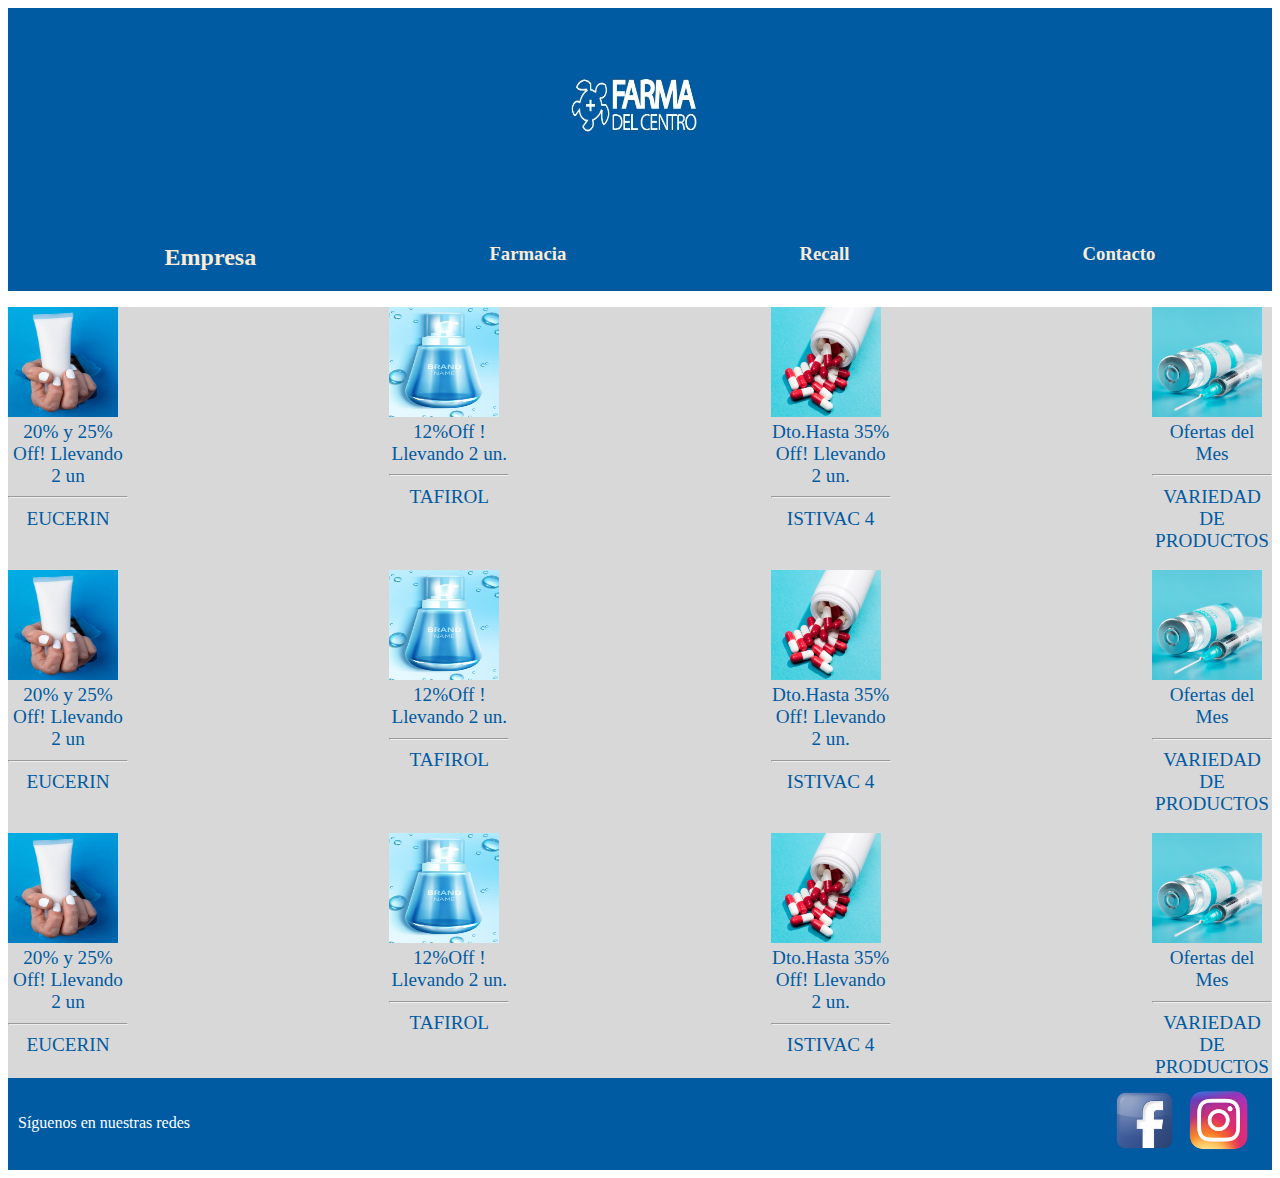
==== index.html @ e81568fe "solucion de errores" ====
<!doctype html>
<html lang="es">
  <head>
    <meta charset="utf-8">
    <meta name="viewport" content="width=device-width, initial-scale=1">
    <title>Farma del centro</title>
    <link rel="stylesheet" href="style.css">
    <link href="https://cdn.jsdelivr.net/npm/bootstrap@5.3.0-alpha3/dist/css/bootstrap.min.css" rel="stylesheet" integrity="sha384-KK94CHFLLe+nY2dmCWGMq91rCGa5gtU4mk92HdvYe+M/SXH301p5ILy+dN9+nJOZ" crossorigin="anonymous">

   </head>
  <body>
    <script src="https://cdn.jsdelivr.net/npm/bootstrap@5.3.0-alpha3/dist/js/bootstrap.bundle.min.js" integrity="sha384-ENjdO4Dr2bkBIFxQpeoTz1HIcje39Wm4jDKdf19U8gI4ddQ3GYNS7NTKfAdVQSZe" crossorigin="anonymous"></script>
   <header class="encabezado">
      <section class="cabezilla">
         <a href="./index.html" class="logoindex"> <img src="./assets/loguin.png" alt="logo" class="loguito"> </a>
        </section>
         <section class="cabezilla2">
        <ul class="directory">
          <li><a href="./Paginas/Empresa.html" class="indice"><h2>Empresa</h2></a></li>
          <li><a href="./Paginas/Farmacia.html" class="indice"><h3>Farmacia</h3></a></li>
          <li><a href="./Paginas/Recall.html" class="indice"><h3>Recall</h3></a></li>
          <li><a href="./Paginas/Contacto.html" class="indice"><h3>Contacto</h3></a></li>
        </ul>
      </section>
    </header>
   
    
    <main class="oferton" >
      <div class="empaquetador">
         <div class="oferta" style="width:120px;min-height:215px;">  <img src="./assets/crema facial.png" title="Promoción Beiersdorf" style="width:110px; height:110px;  "> <div class="descripcion">20% y 25% Off! Llevando 2 un<hr> EUCERIN </div></div>
          <div class="oferta" style="width:120px;min-height:215px;">  <img src="./assets/gel facial.png" title="Promoción Siscom!!" style="width:110px; height:110px;  "> <div class="descripcion">12%Off ! Llevando 2 un. <hr>  TAFIROL </div></div>
          <div class="oferta" style="width:120px;min-height:215px;">  <img src="./assets/pastilla-tarro.png" title="Promoción KCAR" style="width:110px; height:110px;  "> <div class="descripcion">Dto.Hasta 35% Off! Llevando 2 un. <hr> ISTIVAC 4</div></div>
          <div class="oferta" style="width:120px;min-height:215px;">  <img src="./assets/vacuna.png" title="Promoción " style="width:110px; height:110px;  "><div class="descripcion">Ofertas del Mes <hr>VARIEDAD DE PRODUCTOS</div></div></div>
          <br>
          <div class="empaquetador">
            <div class="oferta" style="width:120px;min-height:215px;">  <img src="./assets/crema facial.png" title="Promoción Beiersdorf" style="width:110px; height:110px;  "> <div class="descripcion">20% y 25% Off! Llevando 2 un<hr> EUCERIN </div></div>
             <div class="oferta" style="width:120px;min-height:215px;">  <img src="./assets/gel facial.png" title="Promoción Siscom!!" style="width:110px; height:110px;  "> <div class="descripcion">12%Off ! Llevando 2 un. <hr>  TAFIROL </div></div>
             <div class="oferta" style="width:120px;min-height:215px;">  <img src="./assets/pastilla-tarro.png" title="Promoción KCAR" style="width:110px; height:110px;  "> <div class="descripcion">Dto.Hasta 35% Off! Llevando 2 un. <hr> ISTIVAC 4</div></div>
             <div class="oferta" style="width:120px;min-height:215px;">  <img src="./assets/vacuna.png" title="Promoción " style="width:110px; height:110px;  "><div class="descripcion">Ofertas del Mes <hr>VARIEDAD DE PRODUCTOS</div></div></div>
             <br>
             <div class="empaquetador">
              <div class="oferta" style="width:120px;min-height:215px;">  <img src="./assets/crema facial.png" title="Promoción Beiersdorf" style="width:110px; height:110px;  "> <div class="descripcion">20% y 25% Off! Llevando 2 un<hr> EUCERIN </div></div>
               <div class="oferta" style="width:120px;min-height:215px;">  <img src="./assets/gel facial.png" title="Promoción Siscom!!" style="width:110px; height:110px;  "> <div class="descripcion">12%Off ! Llevando 2 un. <hr>  TAFIROL </div></div>
               <div class="oferta" style="width:120px;min-height:215px;">  <img src="./assets/pastilla-tarro.png" title="Promoción KCAR" style="width:110px; height:110px;  "> <div class="descripcion">Dto.Hasta 35% Off! Llevando 2 un. <hr> ISTIVAC 4</div></div>
               <div class="oferta" style="width:120px;min-height:215px;">  <img src="./assets/vacuna.png" title="Promoción " style="width:110px; height:110px;  "><div class="descripcion">Ofertas del Mes <hr>VARIEDAD DE PRODUCTOS</div></div></div>
   </main>
   
                 
   
   


   <footer class="piecito">
    <div class="redesfot">
      <p class="textiño">Síguenos en nuestras redes</p>
      <div class="logofot" >
        <a href="#">
          <img src="../assets/logo facebook.png" alt="facebook" class="logo1">
        </a>
        <a href="#">
          <img src="../assets/logo instagram.png" alt="instagram" class="logo1">
        </a>
      </div>
    </div>
  </footer>
  

  </body>
</html>
---- style.css ----
/*HEADER INICIO*/

.encabezado {
    background-color: #005BA2;
}

.cabezilla {
    background-color: #005BA2;
    display: flex;
    justify-content: space-around;
    
}


.logoindex {
    height: 200px;
    background-color: #005BA2;

}

.loguito {
    height: 200px;
    width: 200px;
}

.directory {
    display: flex;
    justify-content: space-around;
    list-style-type: none;
    
}

.indice {
    display: flex;
    justify-content: space-around;
    align-content: end;
    color: antiquewhite;
    text-decoration: none;
    text-align: end;
    border-right: 20px;
}
/*HEADER FINAL*/

/* MAIN  index INICIO */

.empaquetador{
    display: flex;
    justify-content: space-between;
}

.oferton{
    background-color: rgba(141, 140, 140, 0.336);
}

.descripcion{
    text-align: center;
    font-family: Cambria, Cochin, Georgia, Times, 'Times New Roman', serif;
    font-size: larger;
    color:#005BA2;
}

/*MAIN indexFINAL*/

/*main empresa inicio*/
.container{
    display: flex;
    justify-content: space-between;
    width: 100%;
}

.video {
    width: 50%;
    height: 80%;
    padding: 20px;
  }

.map-container {
    width: 100%;
    height: 450px;
    margin: 20px 0;
 
  }

/*main empresa final*/


















/*footer */


.piecito{
    background-color: #005BA2;
    padding: 10px;
    height: 72px;
}
.redesfot{
    display: flex;
    justify-content: space-between;
    align-items: center;
}
.textiño{
    margin: 0;
    color: white;
}
.logofot{
    display: flex;
}
.logo1{
    margin-right: 10px;
    height: 65px;
}













/*

.redes{
    display: flex;
    justify-content: flex-end;
    margin-left: 20px;


}

*/



/*
.pie {
    background-color: #005BA2;
    height: 170px;
}
.insta{
    height: 100px;
}
.face{
    height: 100px;
}
*/

/*footer final*/
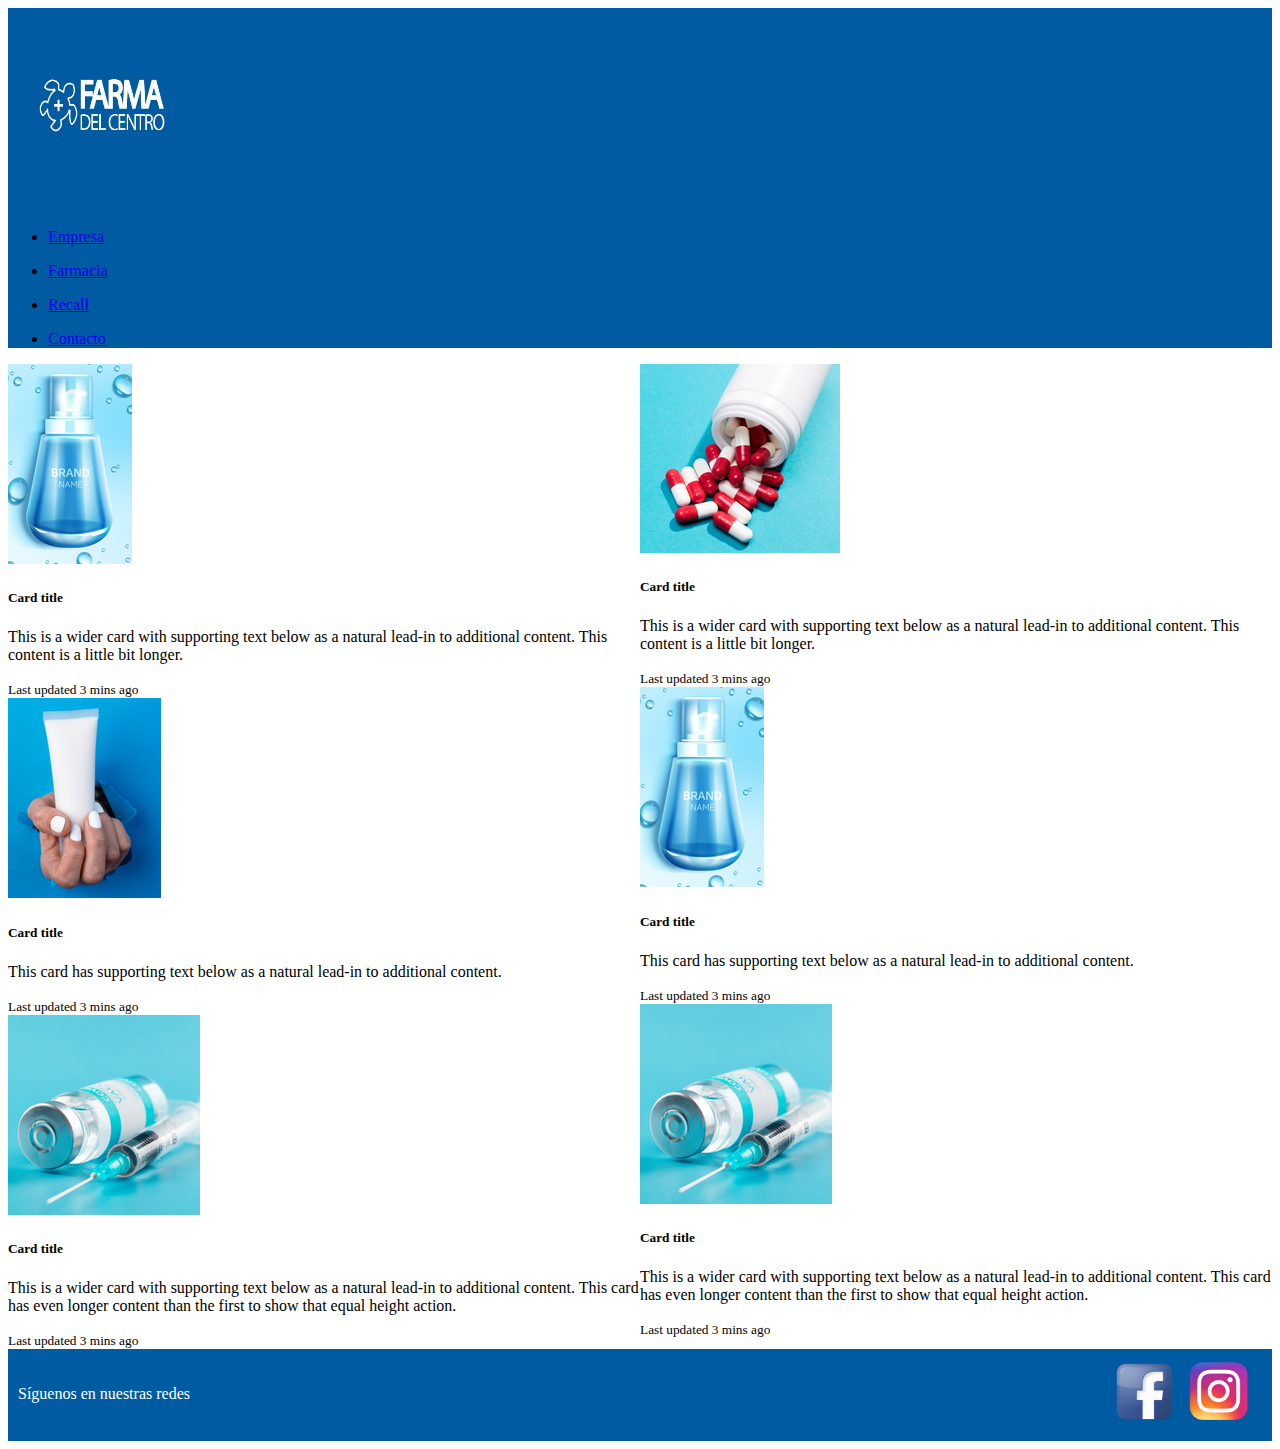
==== commit 96772b96: "solucion" ====
--- a/index.html
+++ b/index.html
@@ -11,38 +11,113 @@
   <body>
     <script src="https://cdn.jsdelivr.net/npm/bootstrap@5.3.0-alpha3/dist/js/bootstrap.bundle.min.js" integrity="sha384-ENjdO4Dr2bkBIFxQpeoTz1HIcje39Wm4jDKdf19U8gI4ddQ3GYNS7NTKfAdVQSZe" crossorigin="anonymous"></script>
    <header class="encabezado">
-      <section class="cabezilla">
-         <a href="./index.html" class="logoindex"> <img src="./assets/loguin.png" alt="logo" class="loguito"> </a>
-        </section>
+
          <section class="cabezilla2">
-        <ul class="directory">
-          <li><a href="./Paginas/Empresa.html" class="indice"><h2>Empresa</h2></a></li>
-          <li><a href="./Paginas/Farmacia.html" class="indice"><h3>Farmacia</h3></a></li>
-          <li><a href="./Paginas/Recall.html" class="indice"><h3>Recall</h3></a></li>
-          <li><a href="./Paginas/Contacto.html" class="indice"><h3>Contacto</h3></a></li>
+          <div class="row">
+            <div class="col-sm-12 col-md-4 col-lg-3">
+              <a href="./index.html" class="logoindex"> <img src="./assets/loguin.png" alt="logo" class="loguito"> </a>
+        </div>
+        <ul class="nav justify-content-end">
+          <li class="nav-item">
+            <a class="nav-link active" aria-current="page" href="./Paginas/Empresa.html"><p class="text-light">Empresa</p></a>
+          </li>
+          <li class="nav-item">
+            <a class="nav-link" href="./Paginas/Farmacia.html"><p class="text-light">Farmacia</p></a>
+          </li>
+          <li class="nav-item">
+            <a class="nav-link" href="./Paginas/Recall.html"><p class="text-light">Recall</p></a>
+          </li>
+          <li class="nav-item">
+            <a class="nav-link" href="./Paginas/Contacto.html"><p class="text-light">Contacto</p></a>
+          </li>
         </ul>
+      </div>
       </section>
     </header>
    
     
-    <main class="oferton" >
-      <div class="empaquetador">
-         <div class="oferta" style="width:120px;min-height:215px;">  <img src="./assets/crema facial.png" title="Promoción Beiersdorf" style="width:110px; height:110px;  "> <div class="descripcion">20% y 25% Off! Llevando 2 un<hr> EUCERIN </div></div>
-          <div class="oferta" style="width:120px;min-height:215px;">  <img src="./assets/gel facial.png" title="Promoción Siscom!!" style="width:110px; height:110px;  "> <div class="descripcion">12%Off ! Llevando 2 un. <hr>  TAFIROL </div></div>
-          <div class="oferta" style="width:120px;min-height:215px;">  <img src="./assets/pastilla-tarro.png" title="Promoción KCAR" style="width:110px; height:110px;  "> <div class="descripcion">Dto.Hasta 35% Off! Llevando 2 un. <hr> ISTIVAC 4</div></div>
-          <div class="oferta" style="width:120px;min-height:215px;">  <img src="./assets/vacuna.png" title="Promoción " style="width:110px; height:110px;  "><div class="descripcion">Ofertas del Mes <hr>VARIEDAD DE PRODUCTOS</div></div></div>
-          <br>
-          <div class="empaquetador">
-            <div class="oferta" style="width:120px;min-height:215px;">  <img src="./assets/crema facial.png" title="Promoción Beiersdorf" style="width:110px; height:110px;  "> <div class="descripcion">20% y 25% Off! Llevando 2 un<hr> EUCERIN </div></div>
-             <div class="oferta" style="width:120px;min-height:215px;">  <img src="./assets/gel facial.png" title="Promoción Siscom!!" style="width:110px; height:110px;  "> <div class="descripcion">12%Off ! Llevando 2 un. <hr>  TAFIROL </div></div>
-             <div class="oferta" style="width:120px;min-height:215px;">  <img src="./assets/pastilla-tarro.png" title="Promoción KCAR" style="width:110px; height:110px;  "> <div class="descripcion">Dto.Hasta 35% Off! Llevando 2 un. <hr> ISTIVAC 4</div></div>
-             <div class="oferta" style="width:120px;min-height:215px;">  <img src="./assets/vacuna.png" title="Promoción " style="width:110px; height:110px;  "><div class="descripcion">Ofertas del Mes <hr>VARIEDAD DE PRODUCTOS</div></div></div>
-             <br>
-             <div class="empaquetador">
-              <div class="oferta" style="width:120px;min-height:215px;">  <img src="./assets/crema facial.png" title="Promoción Beiersdorf" style="width:110px; height:110px;  "> <div class="descripcion">20% y 25% Off! Llevando 2 un<hr> EUCERIN </div></div>
-               <div class="oferta" style="width:120px;min-height:215px;">  <img src="./assets/gel facial.png" title="Promoción Siscom!!" style="width:110px; height:110px;  "> <div class="descripcion">12%Off ! Llevando 2 un. <hr>  TAFIROL </div></div>
-               <div class="oferta" style="width:120px;min-height:215px;">  <img src="./assets/pastilla-tarro.png" title="Promoción KCAR" style="width:110px; height:110px;  "> <div class="descripcion">Dto.Hasta 35% Off! Llevando 2 un. <hr> ISTIVAC 4</div></div>
-               <div class="oferta" style="width:120px;min-height:215px;">  <img src="./assets/vacuna.png" title="Promoción " style="width:110px; height:110px;  "><div class="descripcion">Ofertas del Mes <hr>VARIEDAD DE PRODUCTOS</div></div></div>
+    <main class="container">
+      <div class="row">
+      <div class="row row-cols-1 row-cols-md-3 g-4">
+        <div class="col">
+          <div class="card h-100">
+            <img src="./assets/gel facial.png" class="card-img-top" alt="...">
+            <div class="card-body">
+              <h5 class="card-title">Card title</h5>
+              <p class="card-text">This is a wider card with supporting text below as a natural lead-in to additional content. This content is a little bit longer.</p>
+            </div>
+            <div class="card-footer">
+              <small class="text-body-secondary">Last updated 3 mins ago</small>
+            </div>
+          </div>
+        </div>
+        <div class="col">
+          <div class="card h-100">
+            <img src="./assets/crema facial.png" class="card-img-top" alt="...">
+            <div class="card-body">
+              <h5 class="card-title">Card title</h5>
+              <p class="card-text">This card has supporting text below as a natural lead-in to additional content.</p>
+            </div>
+            <div class="card-footer">
+              <small class="text-body-secondary">Last updated 3 mins ago</small>
+            </div>
+          </div>
+        </div>
+        <div class="col">
+          <div class="card h-100">
+            <img src="./assets/vacuna.png" class="card-img-top" alt="...">
+            <div class="card-body">
+              <h5 class="card-title">Card title</h5>
+              <p class="card-text">This is a wider card with supporting text below as a natural lead-in to additional content. This card has even longer content than the first to show that equal height action.</p>
+            </div>
+            <div class="card-footer">
+              <small class="text-body-secondary">Last updated 3 mins ago</small>
+            </div>
+          </div>
+        </div>
+      </div>
+      </div>
+    </div>
+      <div class="row">
+        <div class="row row-cols-1 row-cols-md-3 g-4">
+          <div class="col">
+            <div class="card h-100">
+              <img src="./assets/pastilla-tarro.png" class="card-img-top" alt="...">
+              <div class="card-body">
+                <h5 class="card-title">Card title</h5>
+                <p class="card-text">This is a wider card with supporting text below as a natural lead-in to additional content. This content is a little bit longer.</p>
+              </div>
+              <div class="card-footer">
+                <small class="text-body-secondary">Last updated 3 mins ago</small>
+              </div>
+            </div>
+          </div>
+          <div class="col">
+            <div class="card h-100">
+              <img src="./assets/gel facial.png" class="card-img-top" alt="...">
+              <div class="card-body">
+                <h5 class="card-title">Card title</h5>
+                <p class="card-text">This card has supporting text below as a natural lead-in to additional content.</p>
+              </div>
+              <div class="card-footer">
+                <small class="text-body-secondary">Last updated 3 mins ago</small>
+              </div>
+            </div>
+          </div>
+          <div class="col">
+            <div class="card h-100">
+              <img src="./assets/vacuna.png" class="card-img-top" alt="...">
+              <div class="card-body">
+                <h5 class="card-title">Card title</h5>
+                <p class="card-text">This is a wider card with supporting text below as a natural lead-in to additional content. This card has even longer content than the first to show that equal height action.</p>
+              </div>
+              <div class="card-footer">
+                <small class="text-body-secondary">Last updated 3 mins ago</small>
+              </div>
+            </div>
+          </div>
+        </div>
+      </div>
    </main>
    
                  
--- a/style.css
+++ b/style.css
@@ -9,6 +9,11 @@
     display: flex;
     justify-content: space-around;
     
+}
+
+
+.directory {
+    align-items: end;
 }
 
 
@@ -27,13 +32,14 @@
     display: flex;
     justify-content: space-around;
     list-style-type: none;
+    align-items: end;
     
 }
 
 .indice {
-    display: flex;
+ /*   display: flex;*/
     justify-content: space-around;
-    align-content: end;
+    align-items: end;
     color: antiquewhite;
     text-decoration: none;
     text-align: end;
@@ -43,20 +49,8 @@
 
 /* MAIN  index INICIO */
 
-.empaquetador{
-    display: flex;
-    justify-content: space-between;
-}
-
-.oferton{
-    background-color: rgba(141, 140, 140, 0.336);
-}
-
-.descripcion{
-    text-align: center;
-    font-family: Cambria, Cochin, Georgia, Times, 'Times New Roman', serif;
-    font-size: larger;
-    color:#005BA2;
+.card-img-top{
+    height: 15%;
 }
 
 /*MAIN indexFINAL*/
@@ -69,22 +63,25 @@
 }
 
 .video {
-    width: 50%;
+    width: 85%;
     height: 80%;
     padding: 20px;
   }
 
-.map-container {
+.map {
+    display: flex;
+    justify-content: center;
     width: 100%;
     height: 450px;
-    margin: 20px 0;
- 
+     
   }
 
 /*main empresa final*/
 
 
-
+.video {
+    height: 100%;
+}
 
 
 
